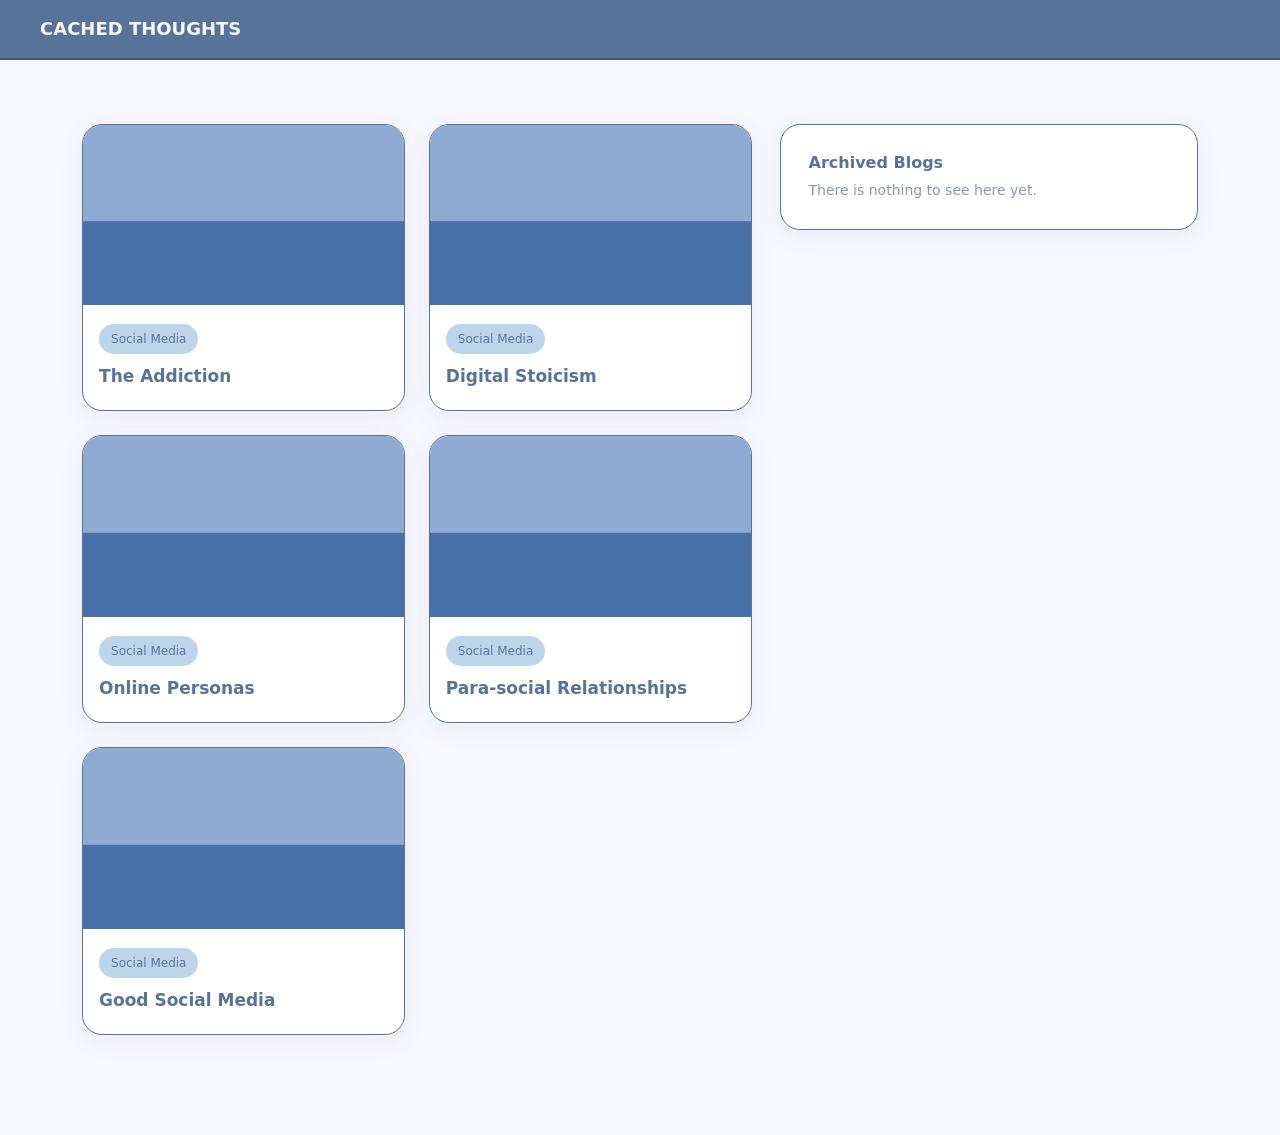
==== personal-blog/index.html @ b20e5bfe "added code for web-portfolio" ====
<!DOCTYPE html>
<html>
    <meta charset="utf-8">
    <head>
        <link href="https://cdn.jsdelivr.net/npm/bootstrap@5.3.8/dist/css/bootstrap.min.css" rel="stylesheet" integrity="sha384-sRIl4kxILFvY47J16cr9ZwB07vP4J8+LH7qKQnuqkuIAvNWLzeN8tE5YBujZqJLB" crossorigin="anonymous">
        <link rel="stylesheet" href="../../navbar.css">
        <link rel="stylesheet" href="../../styles/blogs-page.css">
        <link rel="stylesheet" href="../../styles/card.css">
        <link rel="icon" type="image/x-icon" href="../assets/logo.png">
        <title>Cached Thoughts</title>
    </head>
    <body>
        <div class="navbar">
            <div class="title">
                <h2>CACHED THOUGHTS</h2>
            </div>
        </div>
        <div class="page">
            <div class="blog-layout">
                <!-- LEFT: BLOG CARDS — filled in by scripts/blogs-listing.js -->
                <div class="card-container"></div>

                <!-- RIGHT: ARCHIVE -->
                <aside class="archive">
                    <h4>Archived Blogs</h4>
                    <p>There is nothing to see here yet.</p>
                </aside>
            </div>
        </div>

        <script src="https://cdn.jsdelivr.net/npm/bootstrap@5.3.8/dist/js/bootstrap.bundle.min.js" integrity="sha384-FKyoEForCGlyvwx9Hj09JcYn3nv7wiPVlz7YYwJrWVcXK/BmnVDxM+D2scQbITxI" crossorigin="anonymous"></script>
        <script src="../../scripts/markdown-utils.js"></script>
        <script src="manifest.js"></script>
        <script src="../../scripts/blog-listing.js"></script>
    </body>
</html>
---- navbar.css ----
/* PAGE DEFINITION */
:root {
  --bg: #f7f7ff;
  --surface: #ffffff;
  --ink: #577399;
  --muted: rgba(73, 88, 103, 0.62);
  --accent: #577399;
  --accent-tint: #bdd5ea;
  --accent-tint-strong: rgba(189, 213, 234, 0.55);
  --dark-border: #495867;

  --font-display: "Poppins", ui-sans-serif, system-ui, sans-serif;
  --font-body: "Inter", ui-sans-serif, system-ui, sans-serif;

  --radius: 24px;
  --shadow: 0 6px 24px rgba(73, 88, 103, 0.08);
  --shadow-hover: 0 14px 34px rgba(73, 88, 103, 0.14);
}

/* GENERAL STYLING */
* {
  box-sizing: border-box;
}

body {
  margin: 0;
  background: var(--bg);
  color: var(--ink);
  font-family: var(--font-body);
  -webkit-font-smoothing: antialiased;
}

a {
  color: inherit;
  text-decoration: none;
}

ul {
  list-style: none;
  margin: 0;
  padding: 0;
}

/* NAVBAR */
.navbar {
  display: flex;
  align-items: center;
  justify-content: space-between;
  gap: 24px;
  background: var(--ink);
  padding: 18px 40px;
  position: sticky;
  top: 0;
  z-index: 10;
  border-bottom: 2px solid #495867;
}

.navbar .title h2 {
  margin: 0;
  font-family: var(--font-display);
  font-weight: 700;
  font-size: 18px;
  color: var(--bg);
}

.navbar .links {
  display: flex;
  align-items: center;
  flex-wrap: wrap;
  gap: 28px;
}

.navbar .links a {
  font-family: var(--font-display);
  font-weight: 500;
  font-size: 16px;
  color: rgba(247, 247, 255, 0.65);
  padding: 4px 2px;
  border-bottom: 2px solid transparent;
  transition: color 0.15s ease, border-color 0.15s ease;
}

.navbar .links a:hover {
  color: var(--bg);
}

.navbar .links a.active {
  color: var(--bg);
  border-bottom-color: var(--accent-tint);
}

@media (max-width: 780px) {
  .navbar {
    flex-direction: column;
    align-items: flex-start;
    padding: 16px 20px;
    gap: 10px;
  }
  .navbar .links {
    gap: 16px;
  }
  .navbar .links a {
    font-size: 13px;
  }
}
---- styles/blogs-page.css ----
.page {
  max-width: 1180px;
  margin: 0 auto;
  padding: 64px 32px 100px;
}

.blog-layout {
  display: grid;
  grid-template-columns: 1.6fr 1fr;
  gap: 28px;
  align-items: start;
}

@media (max-width: 780px) {
  .blog-layout {
    grid-template-columns: 1fr;
  }
  .page {
    padding: 32px 20px 64px;
  }
}

.card-container {
  display: grid;
  grid-template-columns: repeat(auto-fill, minmax(240px, 1fr));
  gap: 24px;
}

.archive {
  background: var(--surface);
  border-radius: 20px;
  padding: 28px;
  box-shadow: var(--shadow);
  border: 1px solid #577399;
}

.archive h4 {
  margin: 0 0 8px;
  font-family: var(--font-display);
  font-weight: 600;
  font-size: 16px;
  color: var(--ink);
}

.archive p {
  margin: 0;
  font-size: 14px;
  color: var(--muted);
}
---- styles/card.css ----
.card-link {
  display: block;
}

:root {
  --card-pad: 5%;
}

.card {
  position: relative;
  background: var(--surface);
  border-radius: 20px;
  overflow: hidden;
  box-shadow: var(--shadow);
  transition: box-shadow 0.25s ease, transform 0.25s ease;
  border: 1px solid #577399;
}

.card-link:hover .card {
  box-shadow: var(--shadow-hover);
  transform: translateY(-3px);
}

.card-banner {
  aspect-ratio: 16 / 9;
  overflow: hidden;
}

.card-banner img {
  width: 100%;
  height: 100%;
  object-fit: cover;
  display: block;
}


.card > *:not(.card-banner) {
  padding-left: var(--card-pad);
  padding-right: var(--card-pad);
}

.card > *:first-child:not(.card-banner) {
  padding-top: var(--card-pad);
}

.card-banner + * {
  padding-top: 16px;
}

.card > *:last-child:not(.card-banner) {
  padding-bottom: var(--card-pad);
}

.card-tags {
  display: flex;
  flex-wrap: wrap;
  gap: 8px;
  margin-top:3px;
}

.card-tags span {
  padding: 6px 12px;
  border-radius: 999px;
  background: var(--accent-tint);
  color: var(--accent);
  font-family: var(--font-body);
  font-size: 12px;
  font-weight: 500;
}

.card h5 {
  margin: 12px 0 0;
  font-family: var(--font-display);
  font-weight: 600;
  font-size: 17px;
  color: var(--ink);
  margin-bottom: 8px;
}

.status-badge {
  position: absolute;
  top: 14px;
  right: 14px;
  padding: 5px 12px;
  border-radius: 999px;
  background: var(--surface);
  color: var(--ink);
  font-family: var(--font-body);
  font-size: 11.5px;
  font-weight: 600;
  box-shadow: var(--shadow);
}

.cert-body {
  display: flex;
  flex-direction: column;
  gap: 14px;
}

.company {
  display: flex;
  align-items: center;
  gap: 10px;
}

.cert-icon {
  width: 25px;
  height: 25px;
  object-fit: contain;
  border-radius: 6px;
}

.company-link {
  font-size: 13.5px;
  font-weight: 500;
  color: var(--accent);
  border-bottom: 1.5px solid transparent;
}

.company-link:hover {
  border-bottom-color: var(--accent);
}

.skill-list {
  display: flex;
  flex-wrap: wrap;
  gap: 8px;
  list-style: none;
  margin: 0;
  padding: 0;
}

.skill-list li {
  padding: 6px 12px;
  border-radius: 999px;
  background: var(--bg);
  font-size: 12.5px;
  font-weight: 500;
  color: var(--ink);
}

.pdf-link {
  align-self: flex-start;
  font-size: 13.5px;
  font-weight: 500;
  color: var(--accent);
  border-bottom: 1.5px solid transparent;
}

.pdf-link:hover {
  border-bottom-color: var(--accent);
}
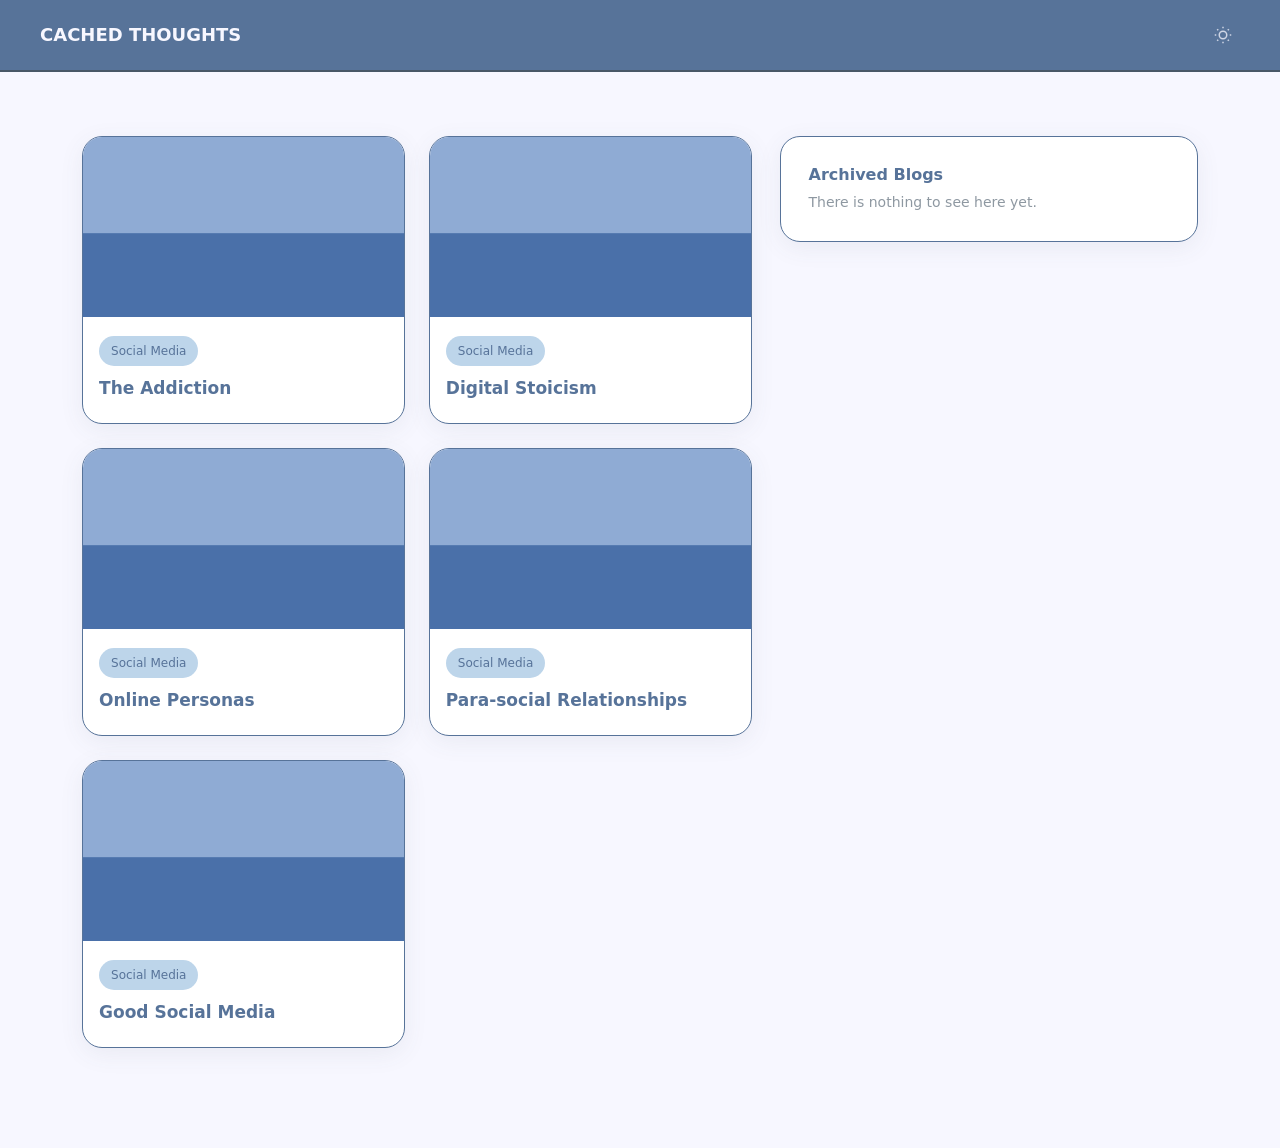
==== commit af7fa069: "feat: ongoing certifications and website writeup" ====
--- a/personal-blog/index.html
+++ b/personal-blog/index.html
@@ -2,6 +2,7 @@
 <html>
     <meta charset="utf-8">
     <head>
+        <meta name="viewport" content="width=device-width, initial-scale=1.0">
         <link href="https://cdn.jsdelivr.net/npm/bootstrap@5.3.8/dist/css/bootstrap.min.css" rel="stylesheet" integrity="sha384-sRIl4kxILFvY47J16cr9ZwB07vP4J8+LH7qKQnuqkuIAvNWLzeN8tE5YBujZqJLB" crossorigin="anonymous">
         <link rel="stylesheet" href="../../navbar.css">
         <link rel="stylesheet" href="../../styles/blogs-page.css">
@@ -14,6 +15,22 @@
             <div class="title">
                 <h2>CACHED THOUGHTS</h2>
             </div>
+            <button class="theme-toggle" id="theme-toggle" aria-label="Toggle theme">
+                    <svg class="icon-sun" viewBox="0 0 24 24" fill="none" stroke="currentColor" stroke-width="2">
+                        <circle cx="12" cy="12" r="5"></circle>
+                        <line x1="12" y1="1" x2="12" y2="3"></line>
+                        <line x1="12" y1="21" x2="12" y2="23"></line>
+                        <line x1="4.22" y1="4.22" x2="5.64" y2="5.64"></line>
+                        <line x1="18.36" y1="18.36" x2="19.78" y2="19.78"></line>
+                        <line x1="1" y1="12" x2="3" y2="12"></line>
+                        <line x1="21" y1="12" x2="23" y2="12"></line>
+                        <line x1="4.22" y1="19.78" x2="5.64" y2="18.36"></line>
+                        <line x1="18.36" y1="5.64" x2="19.78" y2="4.22"></line>
+                    </svg>
+                    <svg class="icon-moon" viewBox="0 0 24 24" fill="none" stroke="currentColor" stroke-width="2">
+                        <path d="M21 12.79A9 9 0 1 1 11.21 3 7 7 0 0 0 21 12.79z"></path>
+                    </svg>
+                </button>
         </div>
         <div class="page">
             <div class="blog-layout">
@@ -29,6 +46,7 @@
         </div>
 
         <script src="https://cdn.jsdelivr.net/npm/bootstrap@5.3.8/dist/js/bootstrap.bundle.min.js" integrity="sha384-FKyoEForCGlyvwx9Hj09JcYn3nv7wiPVlz7YYwJrWVcXK/BmnVDxM+D2scQbITxI" crossorigin="anonymous"></script>
+        <script src="../scripts/theme.js"></script>
         <script src="../../scripts/markdown-utils.js"></script>
         <script src="manifest.js"></script>
         <script src="../../scripts/blog-listing.js"></script>
--- a/navbar.css
+++ b/navbar.css
@@ -9,6 +9,9 @@
   --accent-tint-strong: rgba(189, 213, 234, 0.55);
   --dark-border: #495867;
 
+  --navbar-bg: #577399;
+  --navbar-text: #f7f7ff;
+
   --font-display: "Poppins", ui-sans-serif, system-ui, sans-serif;
   --font-body: "Inter", ui-sans-serif, system-ui, sans-serif;
 
@@ -47,7 +50,7 @@
   align-items: center;
   justify-content: space-between;
   gap: 24px;
-  background: var(--ink);
+  background: var(--navbar-bg);
   padding: 18px 40px;
   position: sticky;
   top: 0;
@@ -60,7 +63,7 @@
   font-family: var(--font-display);
   font-weight: 700;
   font-size: 18px;
-  color: var(--bg);
+  color: var(--navbar-text);
 }
 
 .navbar .links {
@@ -81,25 +84,130 @@
 }
 
 .navbar .links a:hover {
-  color: var(--bg);
+  color: var(--navbar-text);
 }
 
 .navbar .links a.active {
-  color: var(--bg);
+  color: var(--navbar-text);
   border-bottom-color: var(--accent-tint);
+}
+
+/* Hamburger icon — hidden by default (desktop) */
+.hamburger {
+  display: none;
+  flex-direction: column;
+  justify-content: space-between;
+  width: 26px;
+  height: 20px;
+  background: none;
+  border: none;
+  cursor: pointer;
+  padding: 0;
+}
+
+.hamburger span {
+  display: block;
+  height: 2px;
+  width: 100%;
+  background: var(--navbar-text);
+  border-radius: 2px;
+  transition: transform 0.2s ease, opacity 0.2s ease;
 }
 
 @media (max-width: 780px) {
   .navbar {
+    flex-direction: row;
+    align-items: center;
+    justify-content: space-between;
+    padding: 16px 20px;
+    gap: 10px;
+    position: relative;
+  }
+
+  .hamburger {
+    display: flex;
+  }
+
+  .navbar .links {
+    display: none;
     flex-direction: column;
     align-items: flex-start;
+    width: 100%;
+    gap: 16px;
+    position: absolute;
+    top: 100%;
+    left: 0;
+    background: var(--navbar-bg);
     padding: 16px 20px;
-    gap: 10px;
-  }
-  .navbar .links {
-    gap: 16px;
-  }
+    border-bottom: 2px solid #495867;
+  }
+
+  .navbar.open .links {
+    display: flex;
+  }
+
   .navbar .links a {
     font-size: 13px;
   }
+
+  /* Turn hamburger into an X when open */
+  .navbar.open .hamburger span:nth-child(1) {
+    transform: translateY(9px) rotate(45deg);
+  }
+  .navbar.open .hamburger span:nth-child(2) {
+    opacity: 0;
+  }
+  .navbar.open .hamburger span:nth-child(3) {
+    transform: translateY(-9px) rotate(-45deg);
+  }
+}
+
+/* THEME TOGGLE BUTTON */
+.theme-toggle {
+  display: flex;
+  align-items: center;
+  justify-content: center;
+  width: 34px;
+  height: 34px;
+  border: none;
+  border-radius: 50%;
+  background: transparent;
+  color: rgba(247, 247, 255, 0.75);
+  cursor: pointer;
+  padding: 0;
+  transition: background 0.15s ease, color 0.15s ease;
+}
+
+.theme-toggle:hover {
+  background: rgba(247, 247, 255, 0.12);
+  color: var(--navbar-text);
+}
+
+.theme-toggle svg {
+  width: 18px;
+  height: 18px;
+}
+
+.theme-toggle .icon-moon {
+  display: none;
+}
+
+/* Show moon, hide sun, when dark mode is active */
+[data-theme="dark"] .theme-toggle .icon-sun {
+  display: none;
+}
+[data-theme="dark"] .theme-toggle .icon-moon {
+  display: block;
+}
+
+/* DARK MODE PALETTE */
+[data-theme="dark"] {
+  --bg: #1c222b;
+  --surface: #262d38;
+  --ink: #c9d6e3;
+  --muted: rgba(201, 214, 227, 0.62);
+  --accent: #8fb4d9;
+  --accent-tint: #3a4a5c;
+  --accent-tint-strong: rgba(58, 74, 92, 0.55);
+  --dark-border: #3a4452;
 }
--- a/styles/blogs-page.css
+++ b/styles/blogs-page.css
@@ -31,7 +31,7 @@
   border-radius: 20px;
   padding: 28px;
   box-shadow: var(--shadow);
-  border: 1px solid #577399;
+  border: 1px solid var(--accent);
 }
 
 .archive h4 {
--- a/styles/card.css
+++ b/styles/card.css
@@ -13,7 +13,7 @@
   overflow: hidden;
   box-shadow: var(--shadow);
   transition: box-shadow 0.25s ease, transform 0.25s ease;
-  border: 1px solid #577399;
+  border: 1px solid var(--accent);
 }
 
 .card-link:hover .card {
@@ -149,5 +149,4 @@
 
 .pdf-link:hover {
   border-bottom-color: var(--accent);
-}
-
+}
